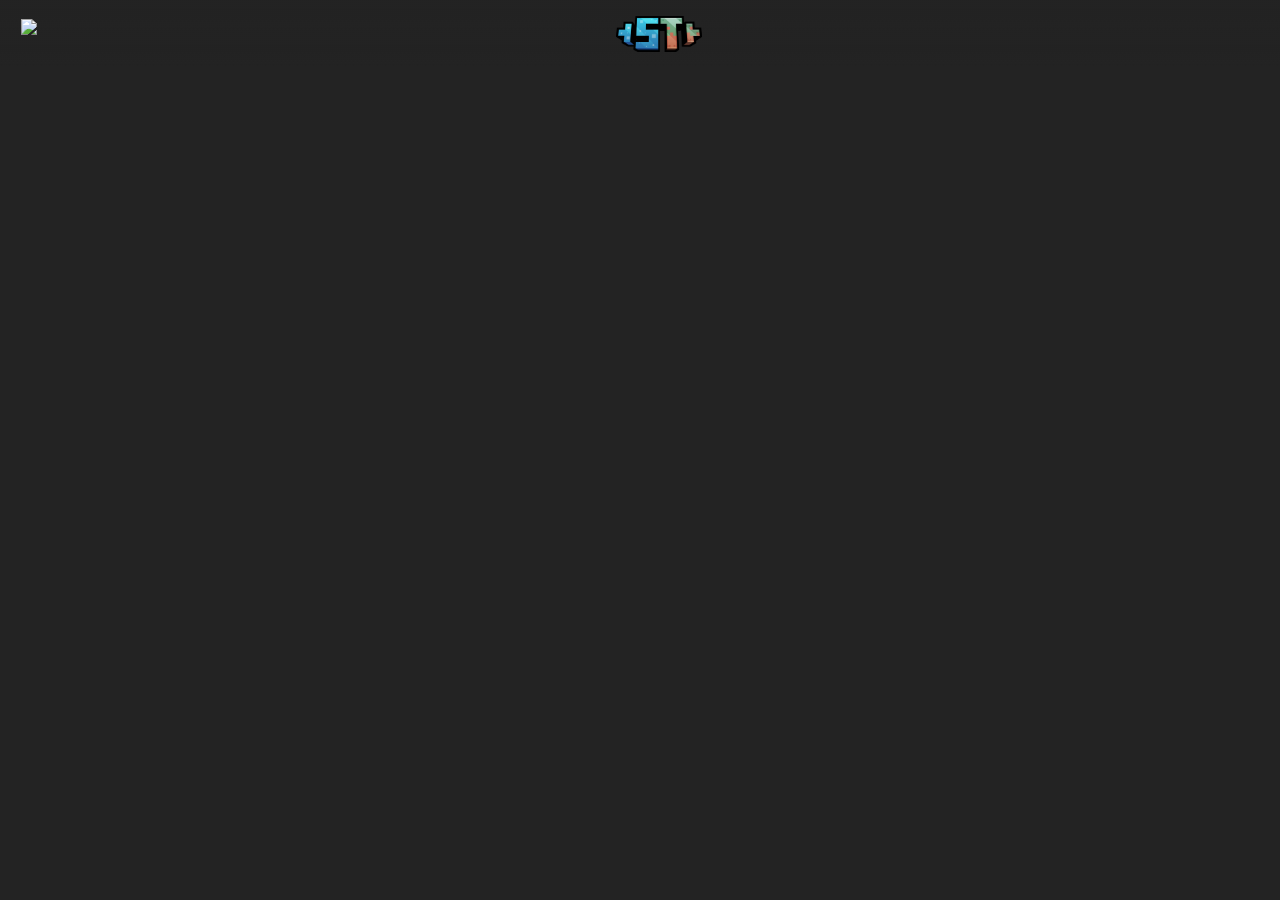
==== applications.html @ a3abfc9b "Add files via upload" ====
<!DOCTYPE html>
<html>
<head>
  <link rel="stylesheet" href="style/index.css">
  <meta charset="UTF-8">
  <meta name="viewport" content="width=device-width, initial-scale=1">
  <title>StarLand Заявки</title>
</head>
<body>
  <div class="window-gray" onclick="
       otherWindowClose();
     ">
       
     </div>
    <div class="other-window">
      <div class="other-text-div">
        <div class="other-text">
          Страницы
        </div>
        <div class="other-close-button-div">
          <button class="other-close-button"onclick="
            otherWindowClose();
          ">
            <img src="images/close-icon.png" class="other-close-icon">
          </button>
        </div>
      </div>
      <div class="other-buttons">
        <div class="other-main-page other-button-part" onclick="
          toHome();
        ">
          <div>
            <img src="images/home-icon.png" class="other-page-img">
          </div>
          <div class="other-button-name">
            Домашняя страница
          </div>
        </div>
        <div class="other-wiki-page other-button-part" onclick="
          toWiki();
        ">
          <div>
            <img src="images/wiki-icon.png" style="filter:invert()" class="other-page-img">
          </div>
          <div class="other-button-name">
            Википедия сервера
          </div>
        </div>
        <div class="other-rules-page other-button-part" onclick="
          toRules();
        ">
          <div>
            <img src="images/rules-icon.png" style="filter:invert()" class="other-page-img">
          </div>
          <div class="other-button-name">
            Правила
          </div>
        </div>
        <div class="other-applications-page other-button-part" onclick="
          toApplications();
        ">
          <div>
            <img src="images/applications-icon.png" style="filter:invert()" class="other-page-img">
          </div>
          <div class="other-button-name" style="color:lightgreen">
            Заявки на сервер
          </div>
        </div>
        
      </div>
    </div>
    <!--Navbar-->
    <div class="navbar">
      <div class="navbar-grid">
        <div class="left-navbar-ham-icon-div">
          <button class="left-navbar-ham-button" onclick="
            otherWindowOpen();
          ">
            <img class="left-navbar-ham-icon-img" src="https://upload.wikimedia.org/wikipedia/commons/thumb/5/59/Hamburger_icon_white.svg/1200px-Hamburger_icon_white.svg.png">
          </button>
        </div>
        <div class="center-navbar-sl-logo-div">
          <button class="navbar-logo-button" onclick="
            toHome();
          ">
            <img class="center-navbar-sl-logo-img" src="images/sl-title.png">
          </button>
          
         </div>
       <div>
    </div>
  </div>
  
  <script src="script/events.js"></script>
</body>
</html>
---- style/index.css ----
@import url('https://fonts.googleapis.com/css2?family=Montserrat:ital,wght@0,100;0,200;0,300;0,400;0,500;0,600;0,700;0,800;0,900;1,100;1,200;1,300;1,400;1,500;1,600;1,700;1,800;1,900&family=Roboto:ital,wght@0,300;0,400;0,500;0,700;0,900;1,300;1,400;1,500;1,700;1,900&display=swap');

/*Create variables*/
:root {
  --bcg-night-color:#232323;
  --bcg-night2-color:#262626;
  --bcg-night3-color:#303030;
}
body {
  background-color:var(--bcg-night-color);
  margin:0;
  font-family:'Montserrat' sans-serif;
  margin-bottom:100px;
}

canvas {
  
}

/*navbar*/
.navbar {
  transition:all 0.5s;
  z-index:100;
  position:fixed;
  left:0;
  right:0;
  top:0;
  backdrop-filter:blur(10px);
  background:linear-gradient(to top, var(--bcg-night-color), transparent);
}
.navbar-grid {
  padding:15px;
  display:grid;
  grid-template-columns:30px 1fr;
  align-items:center;
  
}

/*hamburger icon*/
.left-navbar-ham-icon-div {
  height:30px;
}
.left-navbar-ham-icon-img {
  height:30px;
}

/*starland title navbar*/
.center-navbar-sl-logo-div {
  height:4vh;
  margin-left:calc(50vw - 75px);
}
.center-navbar-sl-logo-img {
  /*height:30px;*/
  height:4vh;
  vertical-align:-3px;
  transition:all 0.3s;
}
.navbar-logo-button {
  background:none;
  border:none;
}
.center-navbar-sl-logo-img:active {
  filter:saturate(3);
  height:3.8vh;
  margin-top:calc(4vh - 3.8vh);
  margin-left:calc(4vh - 3.8vh);
}

.left-navbar-ham-button {
  background: none;
  border:none;
}
.wiki-rules-buttons-div {
  display:grid;
  grid-template-columns: 150px 150px;
  margin:0 30px;
  margin-top: 10px;
  margin-left: calc(50vw - 150px)
}


/********************/
/**Top part of site**/
/********************/
.top-part {
  position:relative;
}
.top-part-inside {
  position:absolute;
  top:110px;
  left:0;
  right:0;
}

@keyframes text-show {
  0% {
    opacity:0;
    margin-top:-50px;
  }
  100% {
    opacity:1;
    margin-top:0;
  }
}
.starland-title {
  font-family:'Montserrat';
  font-weight:700;
  font-size:15vw;
  color:white;
  text-align: center;
  
  animation: 0.7s ease-out 0s 1 alternate text-show;
  
  background: -webkit-linear-gradient(#FFFFFF, #A2AAFF);
  -webkit-background-clip: text;
  -webkit-text-fill-color: transparent;
}
.server-description {
  font-family:'Montserrat';
  font-size:4vw;
  color:white;
  margin-top: 20px;
  width:400px;
  margin-left: calc(50vw - 200px);
  text-align:center;

  
  background: -webkit-linear-gradient(#FFFFFF, #F6F6F6);
  -webkit-background-clip: text;
  -webkit-text-fill-color: transparent;
}
.free-and-private-text {
  background: -webkit-linear-gradient(#FFFFFF, #9BFF5A);
  -webkit-background-clip: text;
  -webkit-text-fill-color: transparent;
}
.discord-logo {
  margin-right: 5px;
  height:23px;
  vertical-align: middle;
  filter:brightness(500%);
}
.discord-button {
  background-color:#5865f2;
  padding:10px 30px;
  width:300px;
  text-align:center;
  font-family: 'Montserrat';
  border-radius: 30px;
  border:1px solid #505ff4;
  font-size:17px;
  font-weight:600;
  color:white;
  margin-left:calc(50vw - 150px);
  margin-top:250px;
}
.discord-button:hover {
  background-color:#505ff4;
}
.wiki-button {
  width:100%;
  height:50px;
  border:1px solid black;
  border-right:none;
  border-top-left-radius: 30px;
  border-bottom-left-radius: 30px;
  
  background-color:#9FFF82;
  font-weight: 600;
  font-family: 'Montserrat';
}
.rules-button {
  width:100%;
  height:50px;
  border:1px solid black;
  border-left:none;
  border-top-right-radius: 30px;
  border-bottom-right-radius: 30px;
  
  background-color:#F2F2F2;
  font-weight: 600;
  font-family: 'Montserrat';
}

/****************/
/*Statistic part*/
/****************/

.stat-img {
  width:30vw;
  margin-left:calc(50vw - 15vw - 25px);
}
.stat-num {
  color:white;
  text-align:center;
  font-size:10vw;
  font-family: 'Montserrat';
  font-weight:700;
  
  background: -webkit-linear-gradient(#FFFFFF, #5865f2);
  -webkit-background-clip: text;
  -webkit-text-fill-color: transparent;
}
.stat-description {
  color:white;
  text-align:center;
  font-family: 'Montserrat';
  
}

.server-stat-part {
  margin:70px 25px;
  padding:100px 0;
  background-color: var(--bcg-night2-color);
  border-radius:20px;
}
.stat-part {
  margin-bottom:50px;
}
.cyan-gradient {
  background: -webkit-linear-gradient(#FFFFFF, #4AC0FF);
  -webkit-background-clip: text;
  -webkit-text-fill-color: transparent;
}
.yellow-gradient {
  background: -webkit-linear-gradient(#FFFFFF, #FFF13F);
  -webkit-background-clip: text;
  -webkit-text-fill-color: transparent;
}
.stat-part {
  margin-left: -100px;
  opacity:0;
  transition:all 1s;
}


/**************/
/*Other button*/
/**************/

.other-window {
  z-index:200;
  border-radius:20px;
  background-color:var(--bcg-night2-color);
  position:fixed;
  left:calc(50vw - 150px);
  top:calc(50vh - 250px);
  height:500px;
  width:300px;
  display:none;
  transition: all 0.5s;
  
  border:1px solid #353535;
}
.window-gray {
  z-index:150;
  position:fixed;
  top:0;
  bottom:0;
  right:0;
  left:0;
  background-color: rgba(0,0,0,0.3);
  transition: all 0.5s;
  display:none;
}
@keyframes window-anim {
  0% {
    height:50px;
    opacity:0;
  }
  100% {
    opacity:1;
    height:500px;
  }
}
@keyframes opacity-anim {
  0% {
    opacity:0;
  }
  100% {
    opacity:1;
  }
}
.other-text-div {
  display:grid;
  grid-template-columns:1fr 50px;
  height:50px;
  align-items: center;
}
.other-text {
  color:white;
  font-family:'Montserrat';
  font-size:20px;
  font-weight: 600;
  margin-left:20px;
}
.other-close-button {
  width:100%;
  height:100%;
  background:none;
  border:none;
}

.other-close-icon {
  height:30px;
  filter:brightness(1000%);
}

.other-page-img {
  height:25px;
}
.other-buttons {
  display:grid;
  grid-template-columns: 1fr;
  margin:10px;
  margin-left:15px;
}
.other-button-part {
  display:grid;
  grid-template-columns: 40px 1fr;
  align-items:center;
  padding:10px;
  transition: all 0.2s;
}
.other-button-part:hover {
  background-color:#303030;
  border-radius:10px;
}
.other-button-name {
  color:white;
  font-family: 'Montserrat';
  font-weight: 500;
  margin-left:0;
}
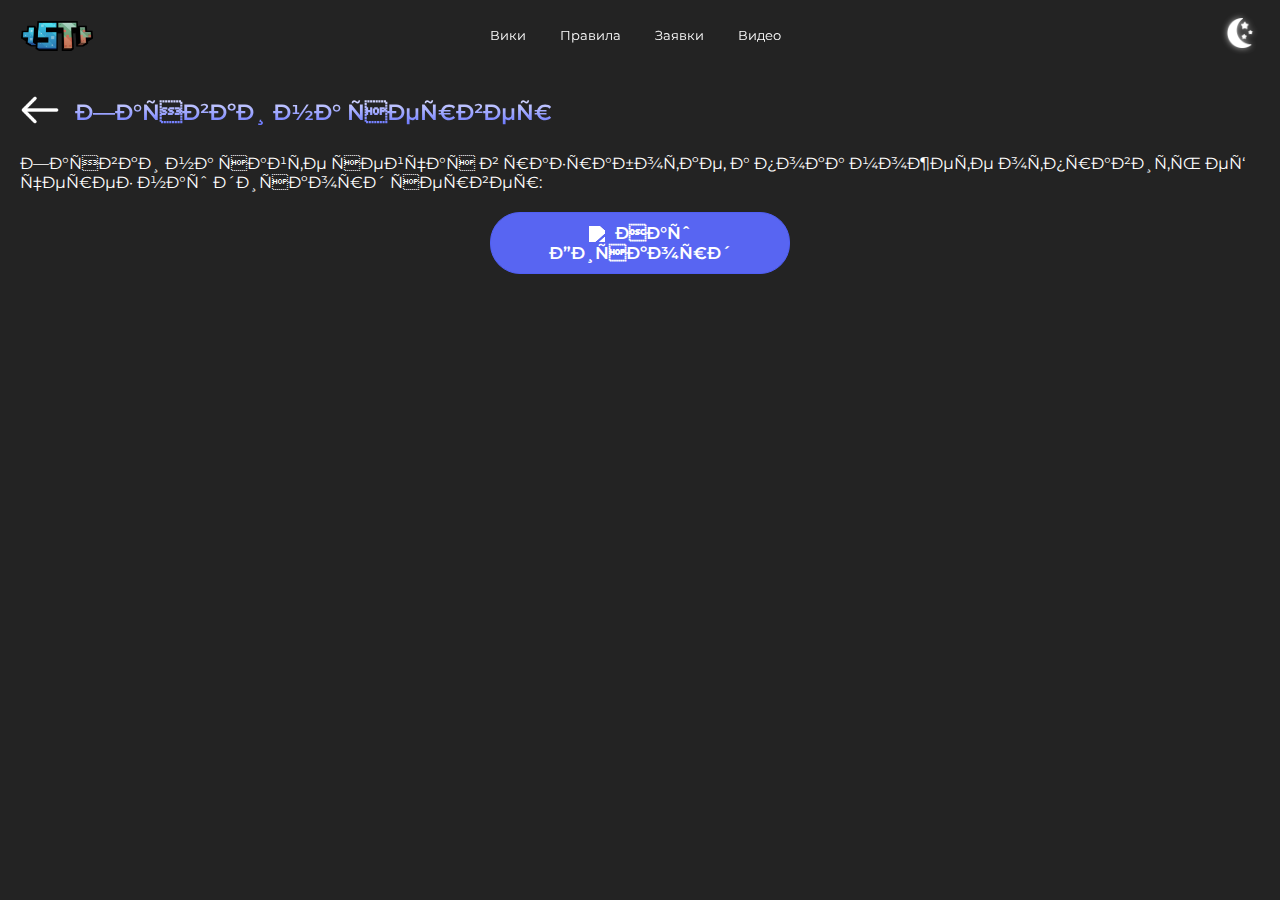
==== commit d63c2edc: "Add files via upload" ====
--- a/applications.html
+++ b/applications.html
@@ -2,6 +2,7 @@
 <html>
 <head>
   <link rel="stylesheet" href="style/index.css">
+  <link rel="stylesheet" href="style/applications.css"
   <meta charset="UTF-8">
   <meta name="viewport" content="width=device-width, initial-scale=1">
   <title>StarLand Заявки</title>
@@ -30,7 +31,7 @@
           toHome();
         ">
           <div>
-            <img src="images/home-icon.png" class="other-page-img">
+            <img src="images/home-icon.png" class="other-page-img other-home-icon">
           </div>
           <div class="other-button-name">
             Домашняя страница
@@ -87,10 +88,30 @@
           </button>
           
          </div>
-       <div>
+       </div>
     </div>
   </div>
   
+  <div class="wiki-top-part">
+    <div class="wiki-logo2">
+      <div class="wiki-back-button" onclick="
+        toHome();
+      ">
+        <img src="images/back-icon.png" class="wiki-back-icon">
+      </div>
+      <div class="wiki-text">
+        Заявки на сервер
+      </div>
+    </div>
+  </div>
+  <p class="applications-dev">Заявки на сайте сейчас в разработке, а пока можете отправить её через наш дискорд сервер:</p>
+  <button class="discord-button" onclick="window.open('https://discord.com/invite/bc4NDs7CVg')
+          "><img class="discord-logo" src="https://assets-global.website-files.com/6257adef93867e50d84d30e2/636e0a6a49cf127bf92de1e2_icon_clyde_blurple_RGB.png"> Наш Дискорд </button>
+          
+          
+  <script src="data/data.js"></script>        
   <script src="script/events.js"></script>
+  <script src="script/applications.js"></script>
+  <script scr="script/starland.js"></script>
 </body>
 </html>--- a/style/index.css
+++ b/style/index.css
@@ -5,12 +5,24 @@
   --bcg-night-color:#232323;
   --bcg-night2-color:#262626;
   --bcg-night3-color:#303030;
-}
+  --bcg-night4-color:#2E2E2E;
+  
+  --bcg-transparent-night-color: rgba(35, 35, 35, 0.5);
+  
+  --text-green-color:white;
+  --text-purple-color:white;
+  --text-color:white;
+  --text-gray-color:#F6F6F6;
+  --text-cyan-color:white;
+  --text-yellow-color:white;
+}
+
 body {
-  background-color:var(--bcg-night-color);
+  background-color: var(--bcg-night-color);
   margin:0;
   font-family:'Montserrat' sans-serif;
   margin-bottom:100px;
+  transition:background-color 1s;
 }
 
 canvas {
@@ -19,21 +31,79 @@
 
 /*navbar*/
 .navbar {
-  transition:all 0.5s;
+  transition:all 1s;
   z-index:100;
   position:fixed;
   left:0;
   right:0;
   top:0;
   backdrop-filter:blur(10px);
-  background:linear-gradient(to top, var(--bcg-night-color), transparent);
+  background: transparent;
+  border:none;
+  
 }
 .navbar-grid {
   padding:15px;
   display:grid;
-  grid-template-columns:30px 1fr;
+  grid-template-columns:30px 1fr 30px;
   align-items:center;
   
+}
+
+.navbar-theme-icon {
+  height:30px;
+  transition:all 1s;
+}
+.moon-icon {
+  filter:invert()
+  drop-shadow(0 0 3px #BABABA);;
+  
+}
+.mobile-icon {
+  height:25px;
+  margin-top:3px;
+}
+.sun-icon {
+  filter: drop-shadow(0 0 2px #F2FF48);
+}
+.navbar-theme-div {
+  flex:1;
+  text-align: right;
+  margin-right:10px;
+}
+/*COMPUTER NAVBAR*/
+
+.pc-navbar-grid {
+  padding:15px;
+  display:flex;
+  align-items: center;
+}
+.pc-navbar-sl-logo-img {
+  height: 30px;
+  transition:all 0.3s;
+}
+.pc-navbar-logo-button {
+  background: transparent;
+  border:none;
+}
+.pc-navbar-sl-logo-div {
+  height: 30px;
+  flex:1;
+}
+
+
+.pc-navbar-click:hover {
+  background-color: var(--bcg-night3-color);
+}
+.pc-navbar-click {
+  transition: all 0.2s;
+  background:none;
+  border:none;
+  color:var(--text-color);
+  font-family: 'Montserrat';
+  margin:2px;
+  padding:10px 15px;
+  border-radius: 20px;
 }
 
 /*hamburger icon*/
@@ -42,137 +112,167 @@
 }
 .left-navbar-ham-icon-img {
   height:30px;
+  transition:all 1s;
 }
 
 /*starland title navbar*/
 .center-navbar-sl-logo-div {
-  height:4vh;
+  height:30px;
   margin-left:calc(50vw - 75px);
 }
 .center-navbar-sl-logo-img {
   /*height:30px;*/
-  height:4vh;
+  height:30px;
   vertical-align:-3px;
   transition:all 0.3s;
+  
 }
 .navbar-logo-button {
   background:none;
   border:none;
 }
-.center-navbar-sl-logo-img:active {
+.center-navbar-sl-logo-img:active,
+.pc-navbar-sl-logo-img:active {
   filter:saturate(3);
-  height:3.8vh;
-  margin-top:calc(4vh - 3.8vh);
-  margin-left:calc(4vh - 3.8vh);
+  height:25px;
+  margin-top:calc(30px - 27.5px);
+  margin-left:calc(30px - 25px);
 }
 
 .left-navbar-ham-button {
   background: none;
   border:none;
+}
+
+
+
+/********************/
+/**Top part of site**/
+/********************/
+.top-part {
+  position:relative;
+}
+.top-part-inside {
+  position:absolute;
+  top:110px;
+  left:0;
+  right:0;
+}
+
+@keyframes text-show {
+  0% {
+    opacity:0;
+    margin-top:-50px;
+  }
+  100% {
+    opacity:1;
+    margin-top:0;
+  }
+}
+.starland-title {
+  font-family:'Montserrat';
+  font-weight:700;
+  font-size:15vw;
+  
+  text-align: center;
+  
+  animation: 0.7s ease-out 0s 1 alternate text-show;
+  
+  background: -webkit-linear-gradient(var(--text-purple-color), #A2AAFF);
+  -webkit-background-clip: text;
+  -webkit-text-fill-color: transparent;
+}
+.server-description {
+  font-family:'Montserrat';
+  font-size:15px;
+  color:var(--text-color);
+  margin-top: 20px;
+  width:300px;
+  margin:auto;
+  margin-top:15px;
+  text-align:center;
+
+  background: -webkit-linear-gradient(var(--text-color), var(--text-gray-color));
+  -webkit-background-clip: text;
+  -webkit-text-fill-color: transparent;
+  
+  transition:all 1s;
+}
+.free-and-private-text {
+  font-weight:500;
+  background: -webkit-linear-gradient(var(--text-green-color), #9BFF5A);
+  -webkit-background-clip: text;
+  -webkit-text-fill-color: transparent;
+}
+.discord-logo {
+  margin-right: 5px;
+  height:23px;
+  vertical-align: middle;
+  filter:brightness(500%);
+}
+.discord-button {
+  background-color:#5865f2;
+  padding:10px 30px;
+  width:300px;
+  text-align:center;
+  font-family: 'Montserrat';
+  border-radius: 30px;
+  border:1px solid #505ff4;
+  font-size:17px;
+  font-weight:600;
+  color:white;
+  margin:auto;
+  margin-left:calc(50vw - 150px);
+  margin-top:250px;
+}
+.discord-button:hover {
+  background-color:#505ff4;
 }
 .wiki-rules-buttons-div {
   display:grid;
   grid-template-columns: 150px 150px;
   margin:0 30px;
   margin-top: 10px;
-  margin-left: calc(50vw - 150px)
-}
-
-
-/********************/
-/**Top part of site**/
-/********************/
-.top-part {
-  position:relative;
-}
-.top-part-inside {
-  position:absolute;
-  top:110px;
-  left:0;
-  right:0;
-}
-
-@keyframes text-show {
-  0% {
-    opacity:0;
-    margin-top:-50px;
-  }
-  100% {
-    opacity:1;
-    margin-top:0;
-  }
-}
-.starland-title {
-  font-family:'Montserrat';
-  font-weight:700;
-  font-size:15vw;
-  color:white;
-  text-align: center;
-  
-  animation: 0.7s ease-out 0s 1 alternate text-show;
-  
-  background: -webkit-linear-gradient(#FFFFFF, #A2AAFF);
-  -webkit-background-clip: text;
-  -webkit-text-fill-color: transparent;
-}
-.server-description {
-  font-family:'Montserrat';
-  font-size:4vw;
-  color:white;
-  margin-top: 20px;
-  width:400px;
-  margin-left: calc(50vw - 200px);
-  text-align:center;
-
-  
-  background: -webkit-linear-gradient(#FFFFFF, #F6F6F6);
-  -webkit-background-clip: text;
-  -webkit-text-fill-color: transparent;
-}
-.free-and-private-text {
-  background: -webkit-linear-gradient(#FFFFFF, #9BFF5A);
-  -webkit-background-clip: text;
-  -webkit-text-fill-color: transparent;
-}
-.discord-logo {
+  margin-left: calc(50vw - 150px);
+}
+.wiki-button {
+  width:100%;
+  height:50px;
+  border:1px solid #9FFF82;
+  border-right:none;
+  border-top-left-radius: 30px;
+  border-bottom-left-radius: 30px;
+  
+  background-color:#9FFF82;
+  font-weight: 600;
+  font-family: 'Montserrat';
+  --wiki-brightness:600%;
+  transition: all 0.3s;
+}
+.wiki-button:hover {
+  background:none;
+  border:1px solid rgba(159, 255, 130, 1);
+  color:#9FFF82;
+  --wiki-brightness: invert(81%) sepia(14%) saturate(1211%) hue-rotate(60deg) brightness(103%) contrast(113%);
+  
+}
+.wiki-logo {
   margin-right: 5px;
   height:23px;
   vertical-align: middle;
-  filter:brightness(500%);
-}
-.discord-button {
-  background-color:#5865f2;
-  padding:10px 30px;
-  width:300px;
-  text-align:center;
-  font-family: 'Montserrat';
-  border-radius: 30px;
-  border:1px solid #505ff4;
-  font-size:17px;
-  font-weight:600;
-  color:white;
-  margin-left:calc(50vw - 150px);
-  margin-top:250px;
-}
-.discord-button:hover {
-  background-color:#505ff4;
-}
-.wiki-button {
-  width:100%;
-  height:50px;
-  border:1px solid black;
-  border-right:none;
-  border-top-left-radius: 30px;
-  border-bottom-left-radius: 30px;
-  
-  background-color:#9FFF82;
-  font-weight: 600;
-  font-family: 'Montserrat';
+  filter:var(--wiki-brightness);
+  color:green;
+}
+.rules-logo {
+  margin-right: 5px;
+  height:23px;
+  vertical-align: middle;
+  filter:var(--rules-invert);
 }
 .rules-button {
   width:100%;
   height:50px;
-  border:1px solid black;
+  border:1px solid white;
   border-left:none;
   border-top-right-radius: 30px;
   border-bottom-right-radius: 30px;
@@ -180,6 +280,13 @@
   background-color:#F2F2F2;
   font-weight: 600;
   font-family: 'Montserrat';
+  transition: all 0.3s;
+  --rules-invert:none;
+}
+.rules-button:hover {
+  background: none;
+  color:white;
+  --rules-invert:invert();
 }
 
 /****************/
@@ -197,15 +304,17 @@
   font-family: 'Montserrat';
   font-weight:700;
   
-  background: -webkit-linear-gradient(#FFFFFF, #5865f2);
-  -webkit-background-clip: text;
-  -webkit-text-fill-color: transparent;
+  background: -webkit-linear-gradient(var(--text-purple-color), #5865f2);
+  -webkit-background-clip: text;
+  -webkit-text-fill-color: transparent;
+  
+  transition:all 1s;
 }
 .stat-description {
-  color:white;
+  color:var(--text-color);
   text-align:center;
   font-family: 'Montserrat';
-  
+  transition:all 1s;
 }
 
 .server-stat-part {
@@ -213,19 +322,22 @@
   padding:100px 0;
   background-color: var(--bcg-night2-color);
   border-radius:20px;
+  transition:background 1s;
 }
 .stat-part {
   margin-bottom:50px;
 }
 .cyan-gradient {
-  background: -webkit-linear-gradient(#FFFFFF, #4AC0FF);
-  -webkit-background-clip: text;
-  -webkit-text-fill-color: transparent;
+  background: -webkit-linear-gradient(var(--text-cyan-color), #30CFFF);
+  -webkit-background-clip: text;
+  -webkit-text-fill-color: transparent;
+  transition:all 1s;
 }
 .yellow-gradient {
-  background: -webkit-linear-gradient(#FFFFFF, #FFF13F);
-  -webkit-background-clip: text;
-  -webkit-text-fill-color: transparent;
+  background: -webkit-linear-gradient(var(--text-yellow-color), #FFF13F);
+  -webkit-background-clip: text;
+  -webkit-text-fill-color: transparent;
+  transition:all 1s;
 }
 .stat-part {
   margin-left: -100px;
@@ -288,7 +400,7 @@
   align-items: center;
 }
 .other-text {
-  color:white;
+  color:var(--text-color);
   font-family:'Montserrat';
   font-size:20px;
   font-weight: 600;
@@ -303,7 +415,6 @@
 
 .other-close-icon {
   height:30px;
-  filter:brightness(1000%);
 }
 
 .other-page-img {
@@ -327,8 +438,57 @@
   border-radius:10px;
 }
 .other-button-name {
-  color:white;
+  color:var(--text-color);
   font-family: 'Montserrat';
   font-weight: 500;
   margin-left:0;
+  
+}
+
+
+.copy-ip-text {
+  transition:all 1s;
+  color:var(--text-color); 
+  text-align:center;
+  font-family: 'Montserrat';
+  font-weight: 600;
+  font-size: 20px;
+}
+.server-select {
+  transition:all 1s;
+  background:none;
+  border:none;
+  color:var(--text-color);
+  text-align: right;
+  font-weight: 500;
+  font-family: 'Montserrat';
+}
+.server-select:hover {
+  outline:none;
+}
+.java-ip-copy-button,
+.bedrock-ip-copy-button {
+  transition:all 1s;
+  border:none;
+  padding:16px 0;
+  border-radius:50px;
+  width:130px;
+  margin-top:20px;
+  color:var(--text-color);
+  font-family: 'Montserrat';
+  font-size: 17px;
+  font-weight: 600;
+  background: var(--bcg-night2-color);
+  transition: all 0.2s, background 1s;
+  
+}
+.java-ip-copy-button {
+  border:1px solid #4ACE6D;
+}
+.bedrock-ip-copy-button {
+  border:1px solid #DC9B2D;
+}
+
+.ip-copy-buttons {
+  margin-left:calc(50vw - 130px);
 }--- a/style/applications.css
+++ b/style/applications.css
@@ -0,0 +1,35 @@
+body {
+  margin-top:90px;
+}
+.wiki-logo2 {
+  display:grid;
+  grid-template-columns: 40px 1fr;
+  align-items: center;
+  margin:10px 20px;
+  
+  background: -webkit-linear-gradient(#FFFFFF, #4353FF);
+  -webkit-background-clip: text;
+  -webkit-text-fill-color: transparent;
+  
+  animation: 0.5s ease-out 0s 1 alternate text-show;
+}
+.wiki-back-icon {
+  height:40px;
+  filter:invert();
+}
+.wiki-text {
+  color:white;
+  margin-left:15px;
+  font-family:'Montserrat';
+  font-size:22px;
+  font-weight: 600;
+}
+.applications-dev {
+  color:white;
+  font-family: 'Montserrat';
+  margin:20px;
+}
+.discord-button {
+  margin-top:0;
+  
+}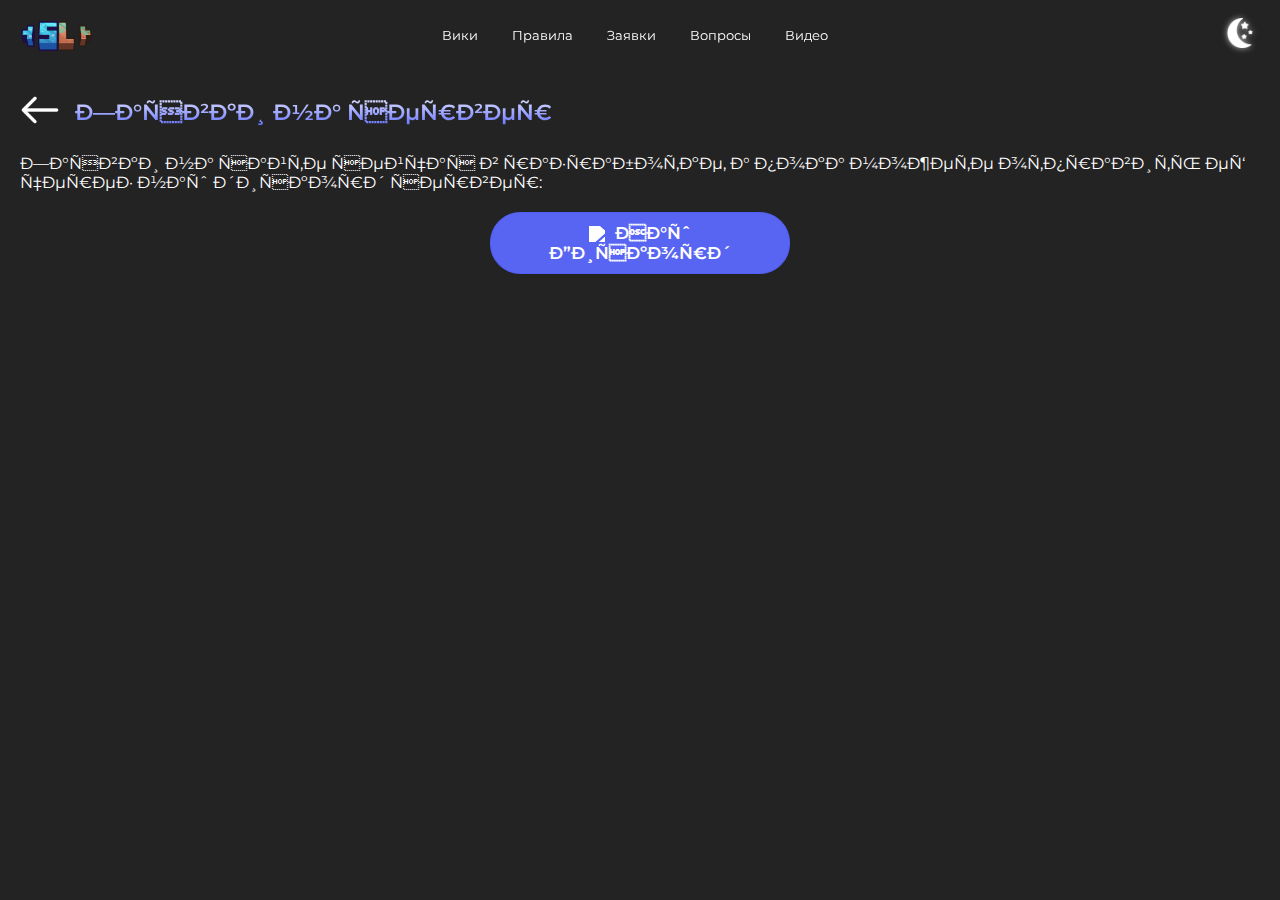
==== commit 5ca36b93: "Add files via upload" ====
--- a/applications.html
+++ b/applications.html
@@ -4,7 +4,7 @@
   <link rel="stylesheet" href="style/index.css">
   <link rel="stylesheet" href="style/applications.css"
   <meta charset="UTF-8">
-  <meta name="viewport" content="width=device-width, initial-scale=1">
+  <meta name="viewport" content="width=device-width, initial-scale=1 user-scalable=no">
   <title>StarLand Заявки</title>
 </head>
 <body>
@@ -68,6 +68,27 @@
           </div>
         </div>
         
+        <div class="other-applications-page other-button-part" onclick="
+        toQuestions();
+      ">
+        <div>
+          <img src="images/question-icon.png" style="filter:invert()" class="other-page-img">
+        </div>
+        <div class="other-button-name">
+          Вопросы
+        </div>
+      </div>
+      <div class="other-applications-page other-button-part" onclick="
+      toYoutube();
+    ">
+      <div>
+        <img src="images/youtube-icon.png" style="filter:invert()" class="other-page-img">
+      </div>
+      <div class="other-button-name">
+        Видео
+      </div>
+    </div>
+    
       </div>
     </div>
     <!--Navbar-->
--- a/style/index.css
+++ b/style/index.css
@@ -23,6 +23,7 @@
   font-family:'Montserrat' sans-serif;
   margin-bottom:100px;
   transition:background-color 1s;
+  overflow-x: hidden;
 }
 
 canvas {
@@ -181,6 +182,8 @@
   background: -webkit-linear-gradient(var(--text-purple-color), #A2AAFF);
   -webkit-background-clip: text;
   -webkit-text-fill-color: transparent;
+  
+  transition:all 1s;
 }
 .server-description {
   font-family:'Montserrat';
@@ -434,7 +437,7 @@
   transition: all 0.2s;
 }
 .other-button-part:hover {
-  background-color:#303030;
+  background-color:var(--bcg-night3-color);
   border-radius:10px;
 }
 .other-button-name {
@@ -491,4 +494,98 @@
 
 .ip-copy-buttons {
   margin-left:calc(50vw - 130px);
+}
+
+/*StarLand Gallery Part*/
+
+.starland-gallery {
+  margin:30px 450px;
+  margin-top: 100px;
+}
+.starland-gallery-part img {
+  -webkit-mask:
+    linear-gradient(135deg,#000c 40%,#000,#000c 60%)
+    100% 100%/240% 240%;
+  width:calc(100vw - 450px * 2);
+  border-radius: 10px;
+  margin-top: 10px;
+  transition: all 0.4s;
+}
+.starland-gallery-part img:hover {
+  -webkit-mask-position: 0 0;
+}
+.starland-gallery-part {
+  font-weight: 600;
+  margin-top: 90px;
+  font-size: 35px;
+  color:var(--text-color);
+  font-family: 'Montserrat';
+  text-align: center;
+}
+
+.instruction-logo {
+  font-size: 35px;
+  color:var(--text-color);
+  font-weight: 700;
+  text-align: center;
+  font-family: 'Montserrat';
+  margin-bottom: 20px;
+  
+  background: -webkit-linear-gradient(var(--text-purple-color), #A2AAFF);
+  -webkit-background-clip: text;
+  -webkit-text-fill-color: transparent;
+}
+.instruction {
+  margin:100px 400px;
+}
+.instruction-part {
+  color:var(--text-color);
+  text-align: center;
+  font-size: 20px;
+  font-family: 'Montserrat';
+  margin-top: 10px;
+  transition: all 1s;
+  
+}
+.instruction-content {
+  background-color: var(--bcg-night3-color);
+  padding:20px;
+  border-radius: 20px;
+  transition: all 1s;
+}
+.instruction-num {
+font-weight: 600;
+}
+a:link {
+  color: rgb(39, 176, 255);
+}
+a:visited {
+  color: rgb(39, 176, 255);
+}
+a:active {
+  color: rgb(39, 176, 255);
+}
+a:hover {
+  color: rgb(39, 176, 255);
+}
+.instruction-minecraft-icon {
+  width:100px;
+  margin-left:calc(50% - 50px)
+}
+
+.sl-logo-top-part,
+.ip-chest-icon {
+  width:100px;
+  margin-top: 10px;
+  margin-left:calc(50% - 100px / 2);
+  border-radius: 30px;
+  border:1px solid var(--bcg-night4-color);
+  transition: all 0.2s;
+  transform: perspective(400px) rotate3d(1,1,0,20deg);
+}
+.sl-logo-top-part:hover {
+  width:110px;
+  margin-left:calc(50% - 110px / 2);
+  margin-top: 5px;
+  transform: perspective(400px) rotate3d(0,0,0,8deg);
 }--- a/style/applications.css
+++ b/style/applications.css
@@ -1,4 +1,5 @@
 body {
+  overflow-x: hidden;
   margin-top:90px;
 }
 .wiki-logo2 {
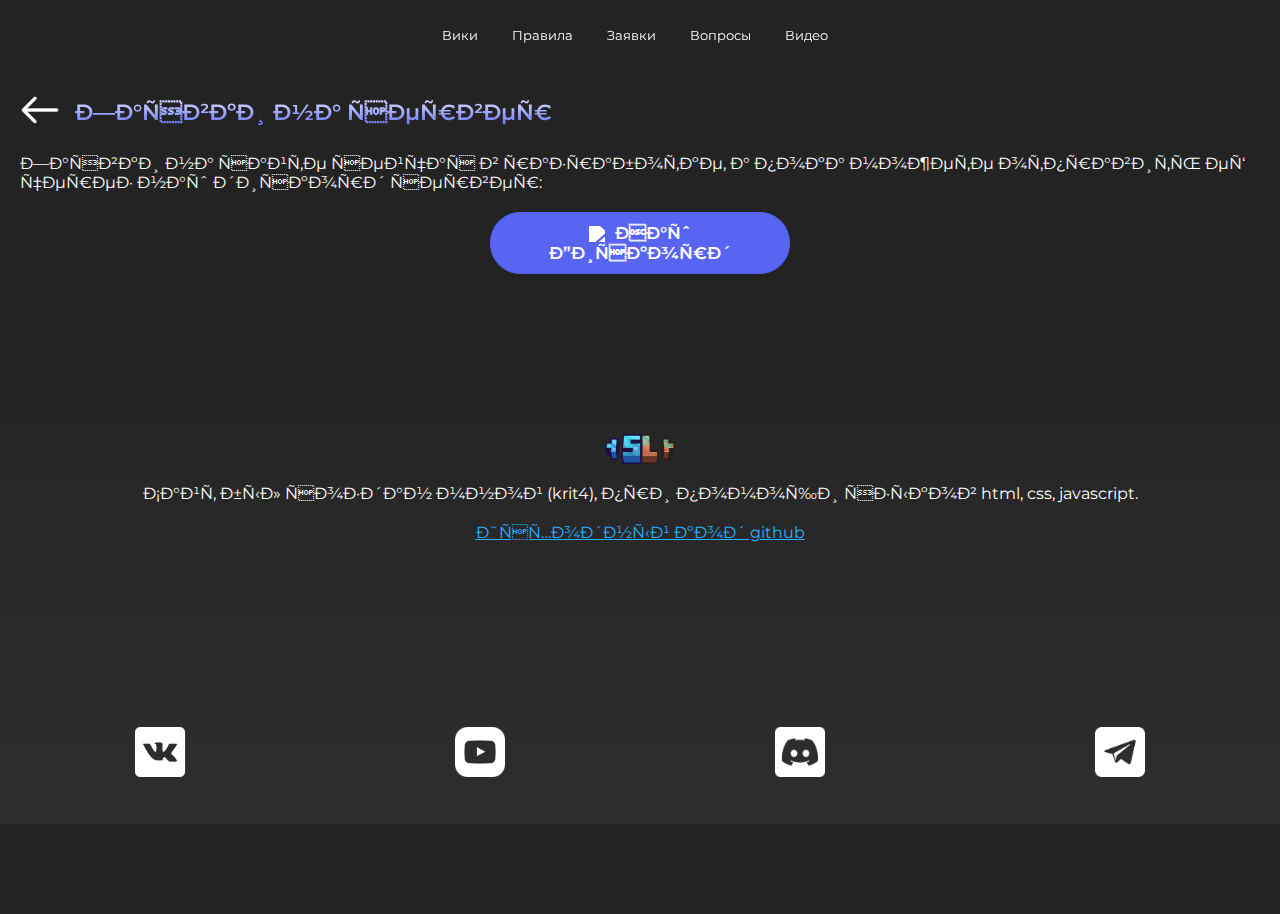
==== commit c677b3a4: "Update applications.html" ====
--- a/applications.html
+++ b/applications.html
@@ -129,10 +129,21 @@
   <button class="discord-button" onclick="window.open('https://discord.com/invite/bc4NDs7CVg')
           "><img class="discord-logo" src="https://assets-global.website-files.com/6257adef93867e50d84d30e2/636e0a6a49cf127bf92de1e2_icon_clyde_blurple_RGB.png"> Наш Дискорд </button>
           
-          
+
+  <div class="bottom-navbar">
+      <img class="bottom-navbar-sl-title" src="images/sl-title.png">
+      <p class="bottom-navbar-text">Сайт был создан мной (krit4), при помощи языков html, css, javascript.</p>
+      <a class="bottom-navbar-code" href="https://github.com/Kr1tX12/StarLand">Исходный код github</a>
+      <div class="bottom-navbar-social-network">
+        <img class="vk-icon soc-icon" src="images/soc-vk.png" onclick="window.open('https://vk.com/starlandtop')">
+        <img class="soc-icon" src="images/soc-youtube.png" onclick="window.open('https://youtube.com/@StarLandop1234_?si=EKwOTdo-tnmBH5VL')">
+        <img class="soc-icon" src="images/soc-discord.png" onclick="window.open('https://discord.com/invite/bc4NDs7CVg')">
+        <img class="soc-icon" src="images/soc-telegram.png" onclick="window.open('https://t.me/sl1season')">
+     </div>
+  </div>
   <script src="data/data.js"></script>        
   <script src="script/events.js"></script>
   <script src="script/applications.js"></script>
   <script scr="script/starland.js"></script>
 </body>
-</html>+</html>
--- a/style/index.css
+++ b/style/index.css
@@ -21,7 +21,6 @@
   background-color: var(--bcg-night-color);
   margin:0;
   font-family:'Montserrat' sans-serif;
-  margin-bottom:100px;
   transition:background-color 1s;
   overflow-x: hidden;
 }
@@ -226,7 +225,7 @@
   color:white;
   margin:auto;
   margin-left:calc(50vw - 150px);
-  margin-top:250px;
+  margin-top:110px;
 }
 .discord-button:hover {
   background-color:#505ff4;
@@ -582,10 +581,71 @@
   border:1px solid var(--bcg-night4-color);
   transition: all 0.2s;
   transform: perspective(400px) rotate3d(1,1,0,20deg);
+  animation: 0.7s ease-out 0s 1 alternate text-show;
 }
 .sl-logo-top-part:hover {
   width:110px;
   margin-left:calc(50% - 110px / 2);
   margin-top: 5px;
   transform: perspective(400px) rotate3d(0,0,0,8deg);
+}
+
+.server-online {
+  -webkit-text-fill-color: greenyellow;
+}
+
+/*Bottom navbar*/
+
+.bottom-navbar {
+  background-color:var(--bcg-night4-color);
+  margin:0;
+  margin-top:150px;
+  width:100%;
+  height:400px;
+  
+  background: var(--bcg-night4-color);
+  background: linear-gradient(0deg, var(--bcg-night4-color) 0%, var(--bcg-night2-color) 100%);
+  transition: all 1s;
+}
+.bottom-navbar-sl-title {
+  width:70px;
+  display:block;
+  margin:0px auto;
+  padding-top: 10px;
+}
+.bottom-navbar-text {
+  color:var(--text-color);
+  text-align: center;
+  font-family: 'Montserrat';
+  margin:20px;
+  transition: all 1s;
+}
+.bottom-navbar-code {
+  font-family: 'Montserrat';
+  display:block;
+  text-align: center;
+}
+.bottom-navbar-social-network {
+  display:grid;
+  grid-template-columns: 1fr 1fr 1fr 1fr;
+  align-items: center;
+  justify-content: center;
+  margin-top:180px;
+}
+.soc-icon {
+  height:50px;
+  filter:invert();
+  margin:auto;
+  transition: all 1s;
+}
+.vk-icon {
+  height:60px;
+}
+.vk-icon:hover {
+  height:55px;
+  transition: all 0.2s;
+}
+.soc-icon:not(.vk-icon):hover {
+  height:45px;
+  transition: all 0.2s;
 }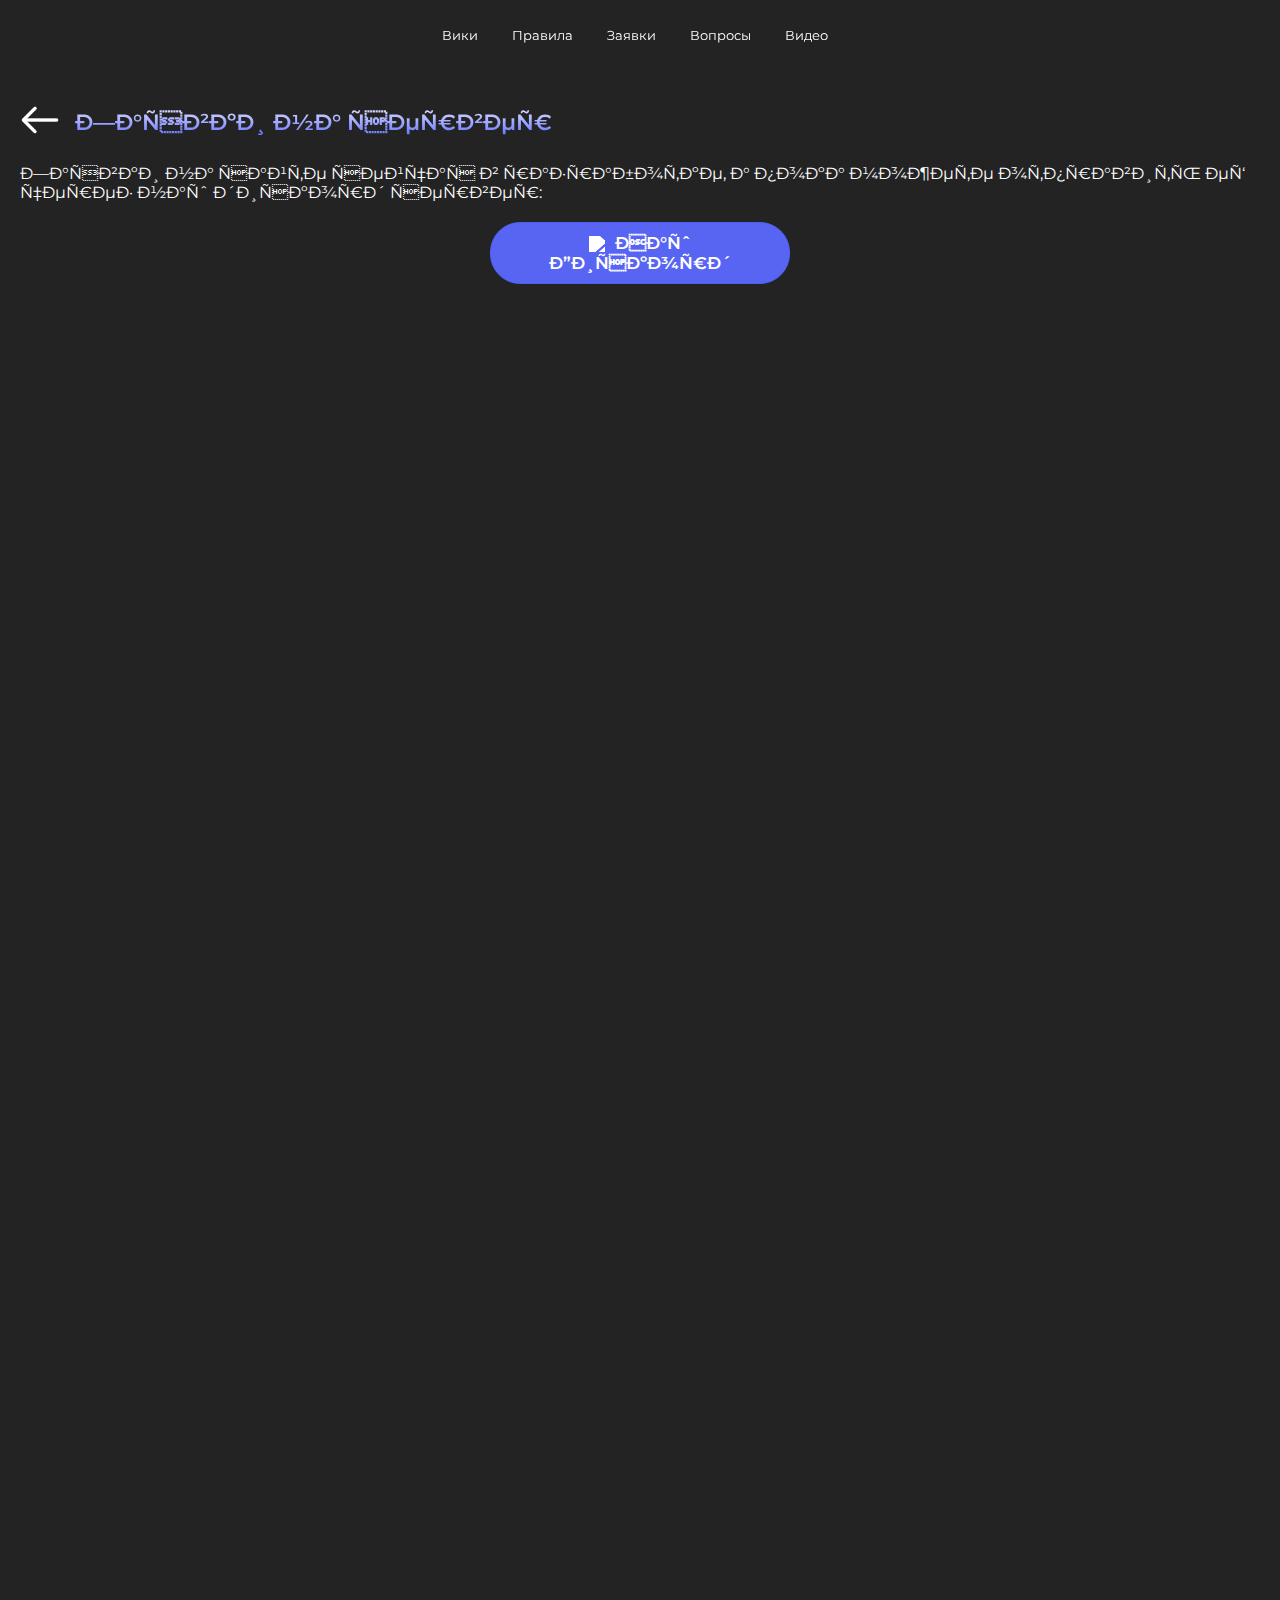
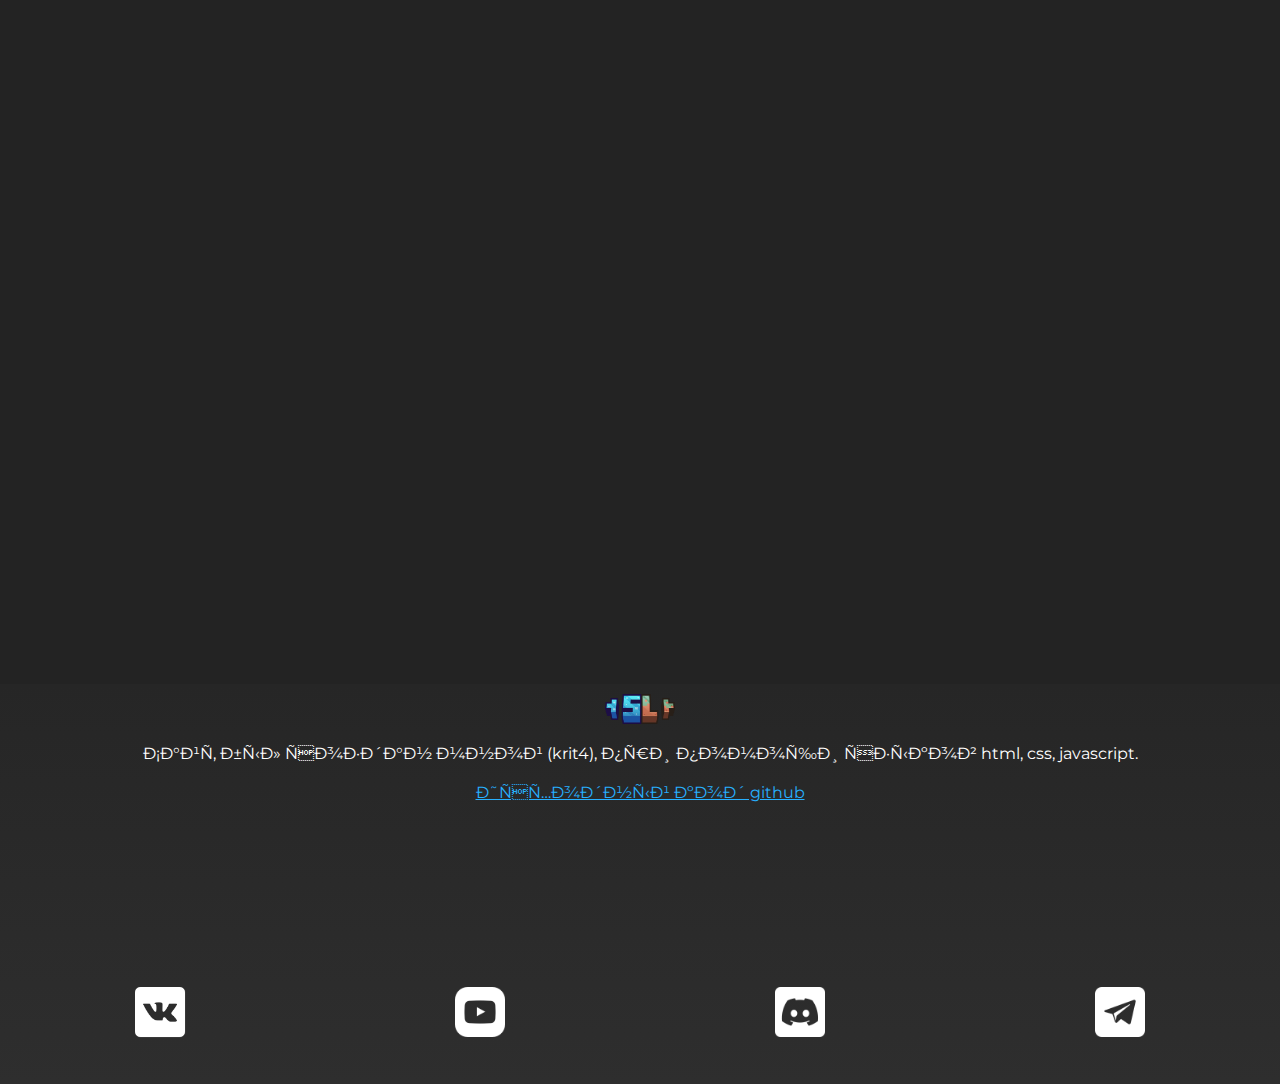
==== commit 6aa829e6: "Add files via upload" ====
--- a/applications.html
+++ b/applications.html
@@ -1,6 +1,7 @@
 <!DOCTYPE html>
 <html>
 <head>
+  <link rel="icon" type="image/x-icon" href="images/favicon.ico">
   <link rel="stylesheet" href="style/index.css">
   <link rel="stylesheet" href="style/applications.css"
   <meta charset="UTF-8">
@@ -8,6 +9,9 @@
   <title>StarLand Заявки</title>
 </head>
 <body>
+  <div class="to-top-button">
+      <img class="to-top-img" src="images/to-top.png">
+    </div>
   <div class="window-gray" onclick="
        otherWindowClose();
      ">
--- a/style/index.css
+++ b/style/index.css
@@ -379,12 +379,12 @@
 }
 @keyframes window-anim {
   0% {
-    height:50px;
+    top:-10px;
     opacity:0;
   }
   100% {
     opacity:1;
-    height:500px;
+    top:calc(50vh - 250px);
   }
 }
 @keyframes opacity-anim {
@@ -648,4 +648,26 @@
 .soc-icon:not(.vk-icon):hover {
   height:45px;
   transition: all 0.2s;
+}
+.to-top-button {
+  position:fixed;
+  bottom:-100px;
+  right:20px;
+  z-index: 300;
+  filter:invert();
+  opacity:0;
+  transition: all 1s;
+}
+.to-top-img {
+  height:50px;
+}
+@keyframes to-top {
+  0% {
+    bottom:-100px;
+    opacity:0;
+  }
+  100% {
+    bottom: 20px;
+    opacity:1;
+  }
 }--- a/style/applications.css
+++ b/style/applications.css
@@ -25,6 +25,9 @@
   font-size:22px;
   font-weight: 600;
 }
+.wiki-top-part {
+  margin-top: 100px;
+}
 .applications-dev {
   color:white;
   font-family: 'Montserrat';
@@ -32,5 +35,8 @@
 }
 .discord-button {
   margin-top:0;
-  
+  margin-bottom:500px;
+}
+.bottom-navbar {
+  margin-top:1500px;
 }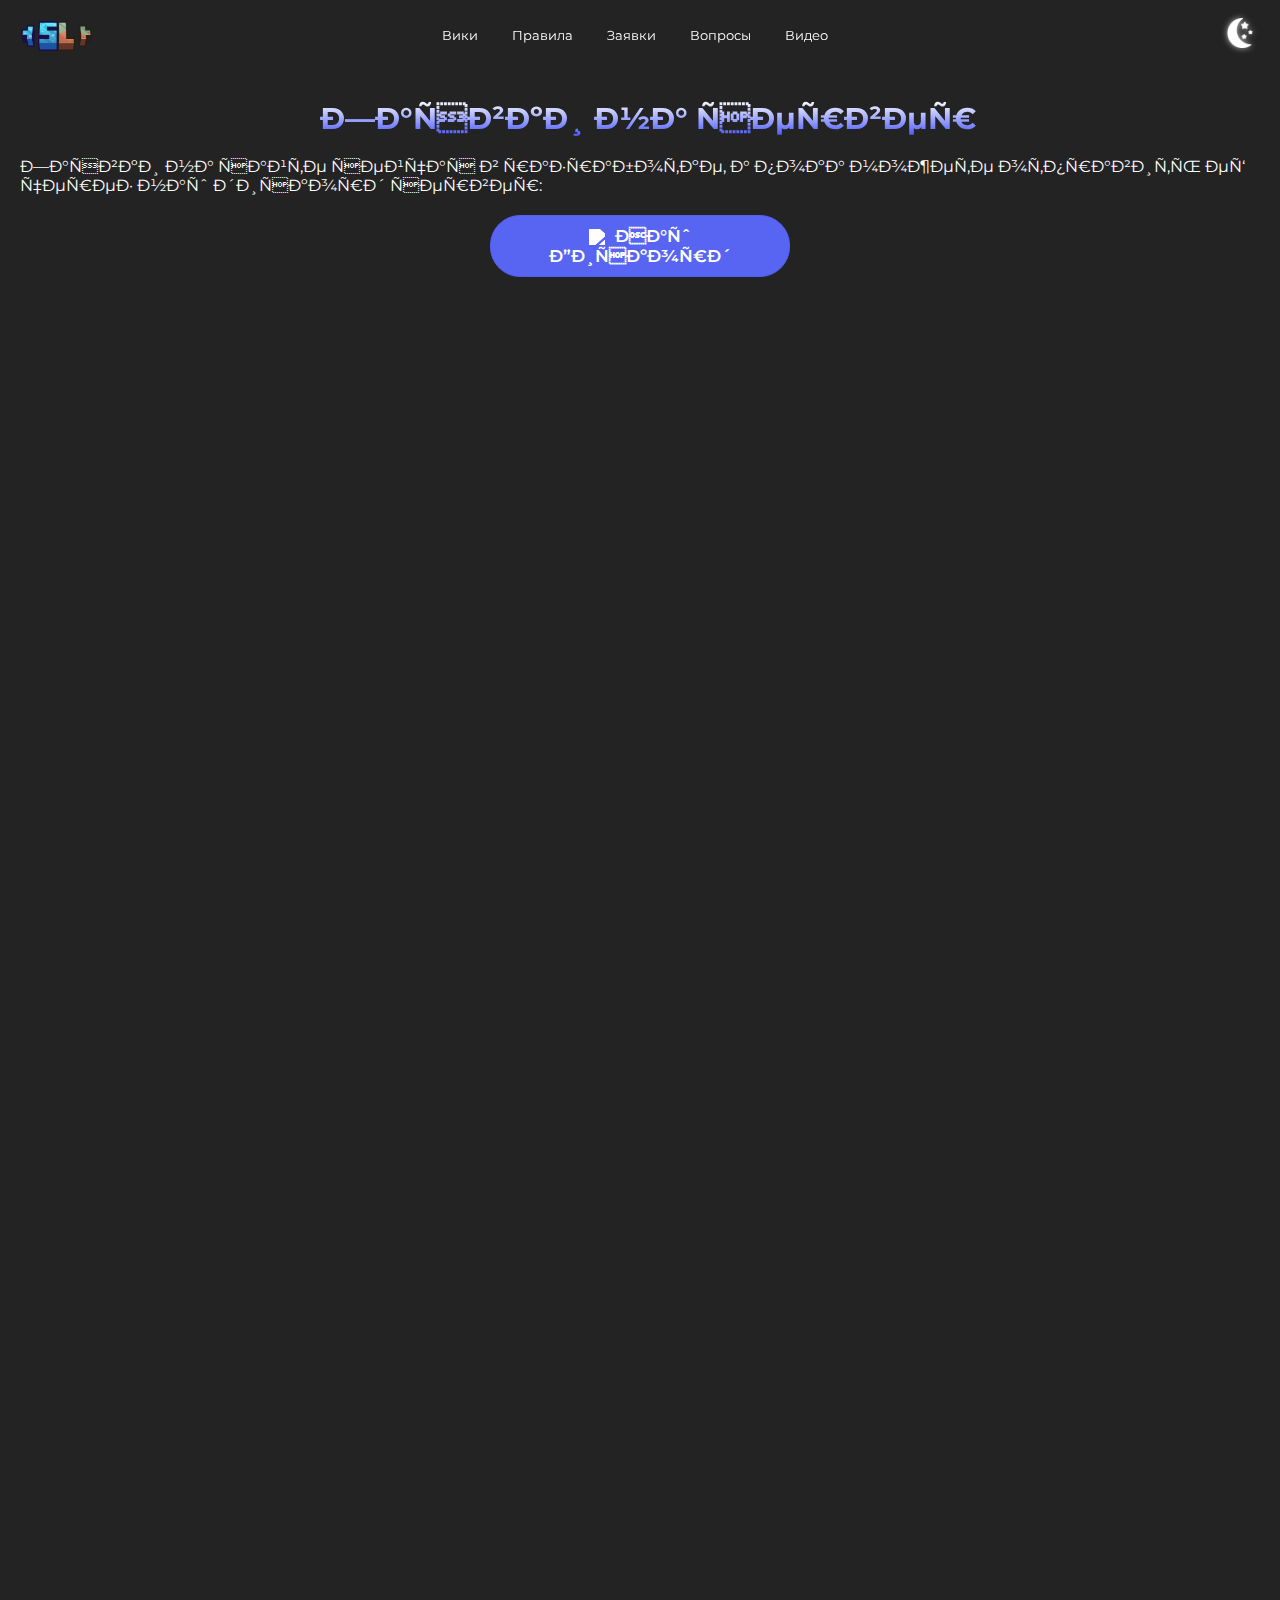
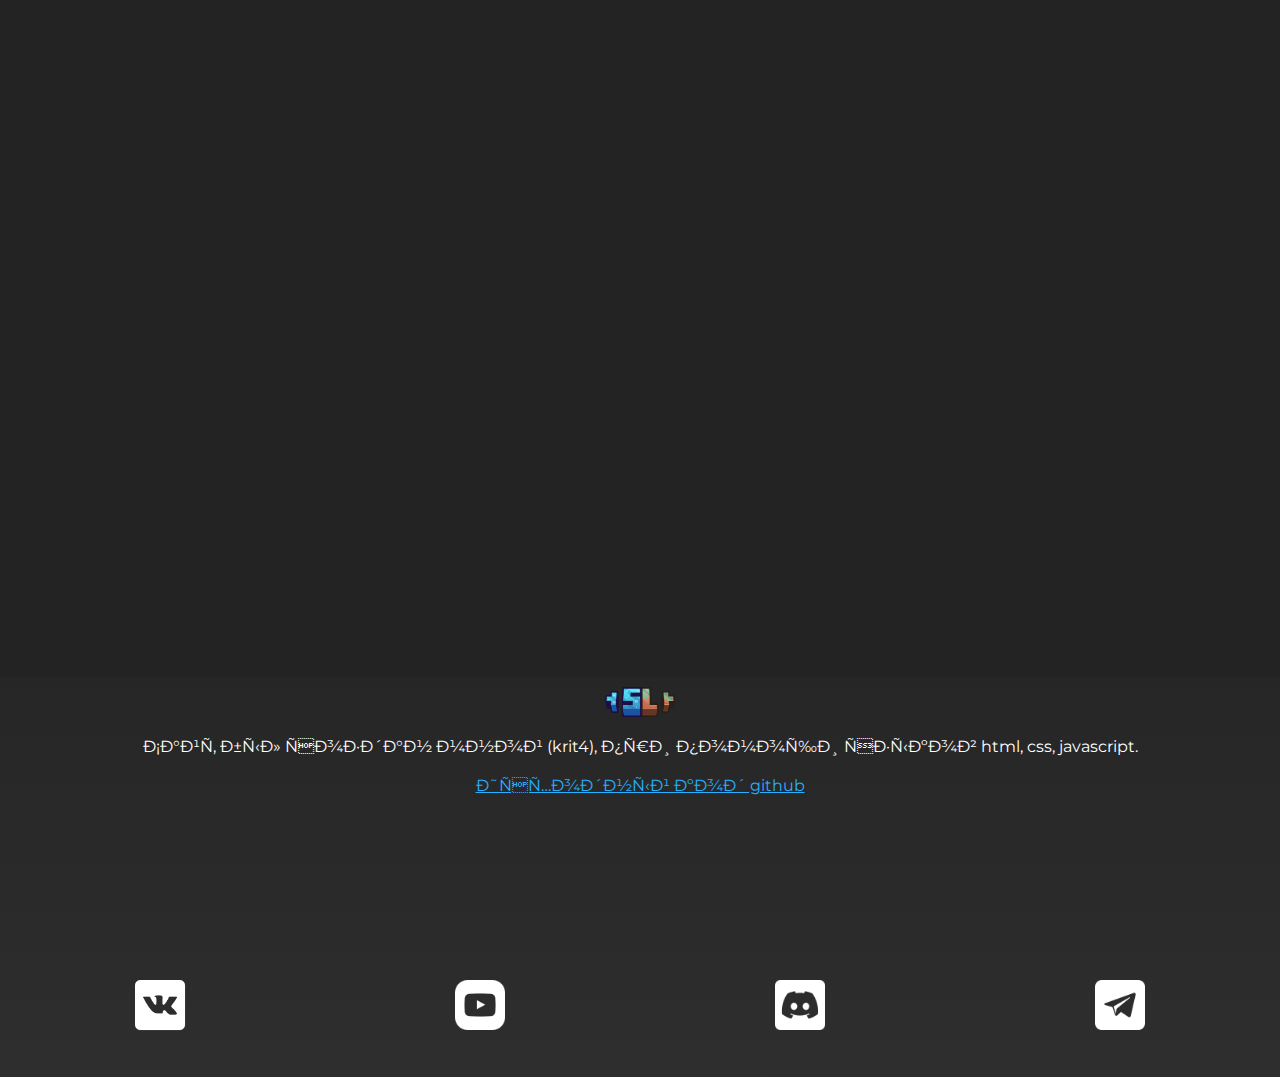
==== commit b8b76313: "Добавлен Youtube StarLand" ====
--- a/applications.html
+++ b/applications.html
@@ -18,82 +18,7 @@
        
      </div>
     <div class="other-window">
-      <div class="other-text-div">
-        <div class="other-text">
-          Страницы
-        </div>
-        <div class="other-close-button-div">
-          <button class="other-close-button"onclick="
-            otherWindowClose();
-          ">
-            <img src="images/close-icon.png" class="other-close-icon">
-          </button>
-        </div>
-      </div>
-      <div class="other-buttons">
-        <div class="other-main-page other-button-part" onclick="
-          toHome();
-        ">
-          <div>
-            <img src="images/home-icon.png" class="other-page-img other-home-icon">
-          </div>
-          <div class="other-button-name">
-            Домашняя страница
-          </div>
-        </div>
-        <div class="other-wiki-page other-button-part" onclick="
-          toWiki();
-        ">
-          <div>
-            <img src="images/wiki-icon.png" style="filter:invert()" class="other-page-img">
-          </div>
-          <div class="other-button-name">
-            Википедия сервера
-          </div>
-        </div>
-        <div class="other-rules-page other-button-part" onclick="
-          toRules();
-        ">
-          <div>
-            <img src="images/rules-icon.png" style="filter:invert()" class="other-page-img">
-          </div>
-          <div class="other-button-name">
-            Правила
-          </div>
-        </div>
-        <div class="other-applications-page other-button-part" onclick="
-          toApplications();
-        ">
-          <div>
-            <img src="images/applications-icon.png" style="filter:invert()" class="other-page-img">
-          </div>
-          <div class="other-button-name" style="color:lightgreen">
-            Заявки на сервер
-          </div>
-        </div>
-        
-        <div class="other-applications-page other-button-part" onclick="
-        toQuestions();
-      ">
-        <div>
-          <img src="images/question-icon.png" style="filter:invert()" class="other-page-img">
-        </div>
-        <div class="other-button-name">
-          Вопросы
-        </div>
-      </div>
-      <div class="other-applications-page other-button-part" onclick="
-      toYoutube();
-    ">
-      <div>
-        <img src="images/youtube-icon.png" style="filter:invert()" class="other-page-img">
-      </div>
-      <div class="other-button-name">
-        Видео
-      </div>
-    </div>
     
-      </div>
     </div>
     <!--Navbar-->
     <div class="navbar">
@@ -119,11 +44,6 @@
   
   <div class="wiki-top-part">
     <div class="wiki-logo2">
-      <div class="wiki-back-button" onclick="
-        toHome();
-      ">
-        <img src="images/back-icon.png" class="wiki-back-icon">
-      </div>
       <div class="wiki-text">
         Заявки на сервер
       </div>
@@ -145,6 +65,8 @@
         <img class="soc-icon" src="images/soc-telegram.png" onclick="window.open('https://t.me/sl1season')">
      </div>
   </div>
+  
+  <script src="script/functions.js"></script>
   <script src="data/data.js"></script>        
   <script src="script/events.js"></script>
   <script src="script/applications.js"></script>
--- a/style/index.css
+++ b/style/index.css
@@ -12,6 +12,7 @@
   --text-green-color:white;
   --text-purple-color:white;
   --text-color:white;
+  --text-gray2-color:#D9D9D9;
   --text-gray-color:#F6F6F6;
   --text-cyan-color:white;
   --text-yellow-color:white;
@@ -421,6 +422,7 @@
 
 .other-page-img {
   height:25px;
+  filter:invert();
 }
 .other-buttons {
   display:grid;
--- a/style/applications.css
+++ b/style/applications.css
@@ -3,9 +3,6 @@
   margin-top:90px;
 }
 .wiki-logo2 {
-  display:grid;
-  grid-template-columns: 40px 1fr;
-  align-items: center;
   margin:10px 20px;
   
   background: -webkit-linear-gradient(#FFFFFF, #4353FF);
@@ -22,8 +19,9 @@
   color:white;
   margin-left:15px;
   font-family:'Montserrat';
-  font-size:22px;
-  font-weight: 600;
+  font-size:30px;
+  text-align: center;
+  font-weight: 700;
 }
 .wiki-top-part {
   margin-top: 100px;
